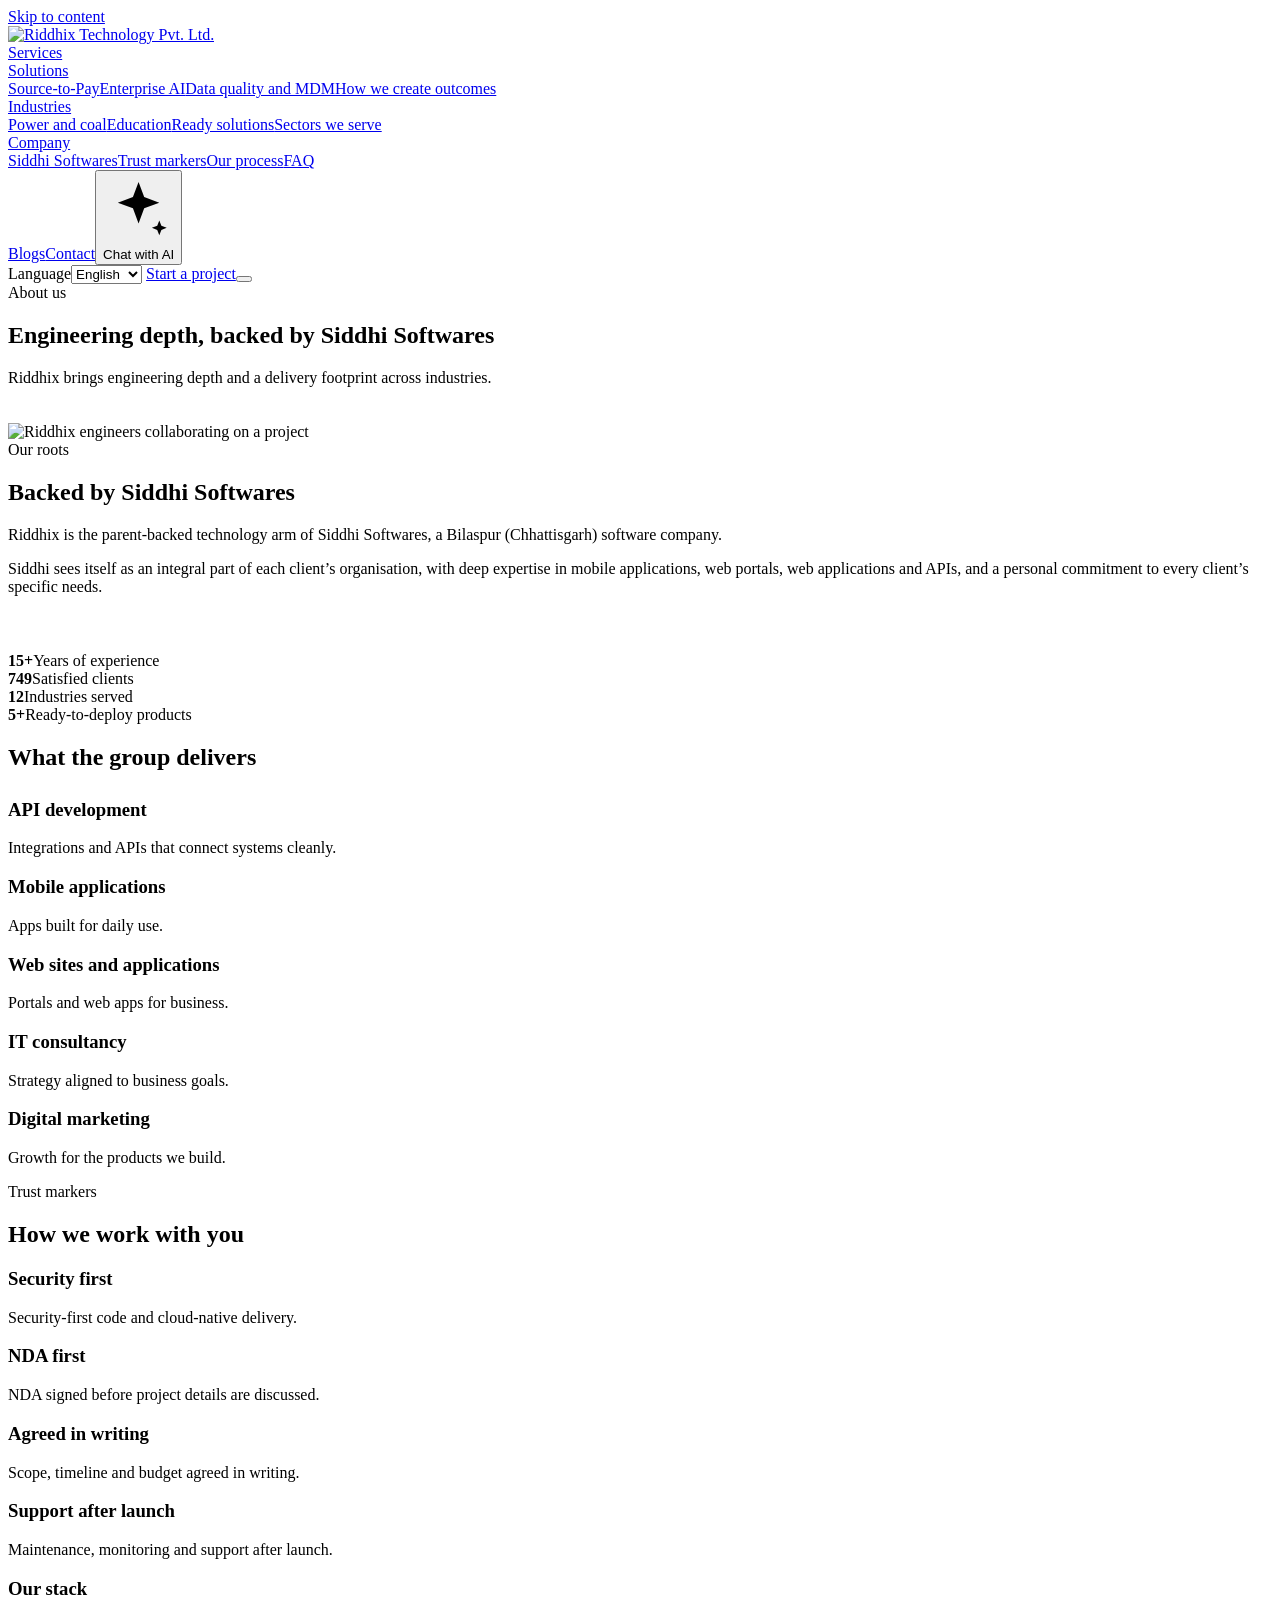
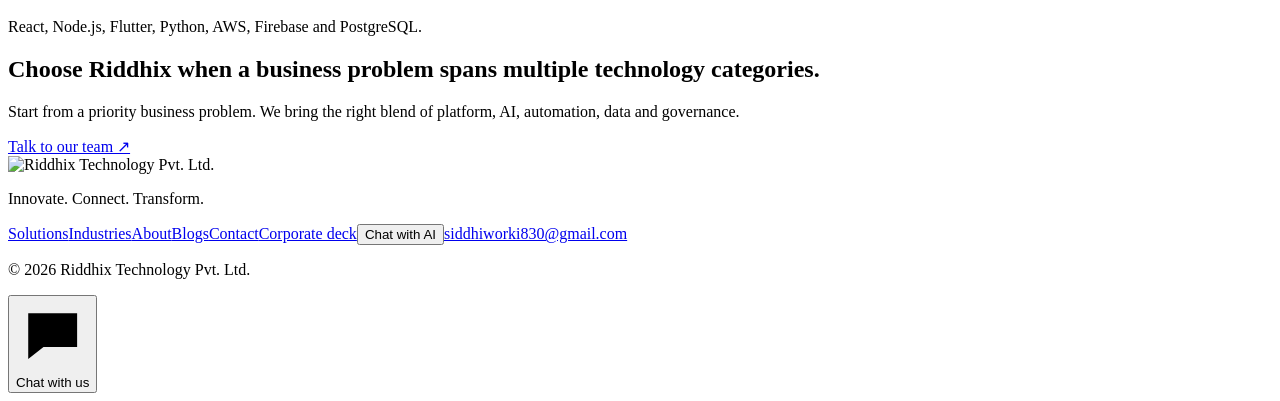
==== about.html @ 5552cc15 "Add files via upload" ====
<!DOCTYPE html><html lang="en"><head><meta charset="utf-8"><meta name="viewport" content="width=device-width,initial-scale=1"><title>About | Riddhix Technology</title><meta name="description" content="Riddhix is the technology arm of Siddhi Softwares, Bilaspur, with 15+ years of delivery."><meta name="theme-color" content="#050b1a"><link rel="icon" href="assets/favicon.png"><link rel="preconnect" href="https://fonts.googleapis.com"><link rel="preconnect" href="https://fonts.gstatic.com" crossorigin><link href="https://fonts.googleapis.com/css2?family=Instrument+Sans:wght@400;500;600&family=Spectral+SC:wght@500;600;700&family=Syne:wght@600;700;800&display=swap" rel="stylesheet"><link rel="stylesheet" href="css/style.css"><link rel="stylesheet" href="css/pages.css"></head><body><a class="skip" href="#top">Skip to content</a><header id="hd"><div class="w nav"><a href="index.html" class="brand"><img src="assets/logo.png" alt="Riddhix Technology Pvt. Ltd."></a>
<nav id="nv" aria-label="Primary"><a href="index.html#services">Services</a><div class="dd"><a class="dd-t" href="solutions.html">Solutions</a><div class="dd-m"><a href="solutions.html#s2p">Source-to-Pay</a><a href="solutions.html#ai">Enterprise AI</a><a href="solutions.html#data">Data quality and MDM</a><a href="solutions.html#outcomes">How we create outcomes</a></div></div><div class="dd"><a class="dd-t" href="industries.html">Industries</a><div class="dd-m"><a href="industries.html#power">Power and coal</a><a href="industries.html#education">Education</a><a href="industries.html#ready">Ready solutions</a><a href="index.html#sectors">Sectors we serve</a></div></div><div class="dd"><a class="dd-t" href="about.html">Company</a><div class="dd-m"><a href="about.html#siddhi">Siddhi Softwares</a><a href="about.html#trust">Trust markers</a><a href="index.html#process">Our process</a><a href="index.html#faq">FAQ</a></div></div><a href="blog.html">Blogs</a><a href="contact.html">Contact</a><button type="button" class="nv-chat" data-chat-open><svg viewBox="0 0 24 24" aria-hidden="true"><path d="M12 3l1.9 5.1L19 10l-5.1 1.9L12 17l-1.9-5.1L5 10l5.1-1.9z"/><path d="M19 16l.7 1.8L21.5 18.5l-1.8.7L19 21l-.7-1.8-1.8-.7 1.8-.7z"/></svg><span>Chat with AI</span></button></nav>
<label class="vh" for="lang">Language</label><select id="lang" class="lang-sel" aria-label="Language"><option value="en">English</option><option value="hi">हिन्दी</option><option value="es">Español</option><option value="ja">日本語</option></select>
<a href="contact.html" class="btn mag sm">Start a project</a><button id="bm" type="button" aria-label="Open menu" aria-expanded="false" aria-controls="nv"><span></span><span></span></button>
</div></header><main id="top" tabindex="-1"><section class="x-ph"><div class="w"><span class="tag">About us</span><h1>Engineering depth, backed by Siddhi Softwares</h1><p>Riddhix brings engineering depth and a delivery footprint across industries.</p></div></section>
<section class="x-sec" id="siddhi" style="padding-top:20px"><div class="w"><div class="x-split"><div class="x-panel"><img src="assets/img/team-engineers.jpg" alt="Riddhix engineers collaborating on a project" loading="lazy"></div><div><span class="tag">Our roots</span><h2>Backed by Siddhi Softwares</h2><p>Riddhix is the parent-backed technology arm of Siddhi Softwares, a Bilaspur (Chhattisgarh) software company.</p><p>Siddhi sees itself as an integral part of each client’s organisation, with deep expertise in mobile applications, web portals, web applications and APIs, and a personal commitment to every client’s specific needs.</p></div></div>
<div class="x-stats" style="margin-top:56px"><div class="x-stat x-b1"><b>15+</b><span>Years of experience</span></div><div class="x-stat x-b2"><b>749</b><span>Satisfied clients</span></div><div class="x-stat x-b3"><b>12</b><span>Industries served</span></div><div class="x-stat x-b4"><b>5+</b><span>Ready-to-deploy products</span></div></div></div></section>
<section class="x-sec x-alt"><div class="w"><h2>What the group delivers</h2><div class="x-grid x-g5" style="margin-top:28px"><div class="x-card x-b1"><h3>API development</h3><p>Integrations and APIs that connect systems cleanly.</p></div><div class="x-card x-b2"><h3>Mobile applications</h3><p>Apps built for daily use.</p></div><div class="x-card x-b3"><h3>Web sites and applications</h3><p>Portals and web apps for business.</p></div><div class="x-card x-b4"><h3>IT consultancy</h3><p>Strategy aligned to business goals.</p></div><div class="x-card x-b1"><h3>Digital marketing</h3><p>Growth for the products we build.</p></div></div></div></section>
<section class="x-sec" id="trust"><div class="w"><div class="x-split x-top"><div><span class="tag">Trust markers</span><h2>How we work with you</h2></div><div class="x-rows"><div class="x-row"><h3>Security first</h3><p>Security-first code and cloud-native delivery.</p></div><div class="x-row"><h3>NDA first</h3><p>NDA signed before project details are discussed.</p></div><div class="x-row"><h3>Agreed in writing</h3><p>Scope, timeline and budget agreed in writing.</p></div><div class="x-row"><h3>Support after launch</h3><p>Maintenance, monitoring and support after launch.</p></div><div class="x-row"><h3>Our stack</h3><p>React, Node.js, Flutter, Python, AWS, Firebase and PostgreSQL.</p></div></div></div></div></section><section class="x-sec"><div class="w"><div class="x-cta"><h2>Choose Riddhix when a business problem spans multiple technology categories.</h2><div><p>Start from a priority business problem. We bring the right blend of platform, AI, automation, data and governance.</p><a class="btn" href="contact.html">Talk to our team ↗</a></div></div></div></section></main><footer><div class="w ft"><img src="assets/logo.png" alt="Riddhix Technology Pvt. Ltd."><div class="ft-mid"><p>Innovate. Connect. Transform.</p><nav class="ft-nav" aria-label="Footer"><a href="solutions.html">Solutions</a><a href="industries.html">Industries</a><a href="about.html">About</a><a href="blog.html">Blogs</a><a href="contact.html">Contact</a><a href="assets/Riddhix-Corporate-Deck.pdf" download="Riddhix-Corporate-Deck.pdf">Corporate deck</a><button type="button" data-chat-open>Chat with AI</button><a href="mailto:siddhiworki830@gmail.com">siddhiworki830@gmail.com</a></nav></div><p class="ft-c">&copy; 2026 Riddhix Technology Pvt. Ltd.</p></div></footer><button type="button" class="chat-fab" id="chat-fab" data-chat-open aria-label="Chat with us"><svg viewBox="0 0 24 24" aria-hidden="true"><path d="M4 5h16v11H9l-5 4z"/></svg><span>Chat with us</span></button>

<div class="cx" id="chat" role="dialog" aria-modal="true" aria-labelledby="cx-title" aria-describedby="cx-sub" tabindex="-1" hidden>
<div class="cx-app">
<header class="cx-h"><button type="button" id="chat-close" class="cx-ib" aria-label="Close chat and return to the website"><svg viewBox="0 0 24 24" aria-hidden="true"><path d="M15 5l-7 7 7 7"/></svg></button>
<span class="av" aria-hidden="true">R</span><div class="chat-t"><b id="cx-title">Riddhix Assistant</b><small id="cx-sub"><i class="live"></i><span id="cx-status">Online &middot; replies instantly</span></small></div>
<select id="lang2" class="lang-sel" aria-label="Language"><option value="en">English</option><option value="hi">हिन्दी</option><option value="es">Español</option><option value="ja">日本語</option></select>
<button type="button" id="chat-reset" class="cx-ib" aria-label="Start a new conversation" title="New conversation"><svg viewBox="0 0 24 24" aria-hidden="true"><path d="M12 5v14M5 12h14"/></svg></button></header>
<div class="cx-body"><div class="chat-log" id="chat-log" role="log" aria-live="polite" aria-relevant="additions" aria-label="Conversation" tabindex="0">
<div class="cx-empty" id="cx-empty"><span class="av big" aria-hidden="true">R</span><h2>How can we help?</h2><p>Ask about our services, or tell us what you want to build. I&rsquo;ll ask a few questions and pass a clear brief to our team.</p>
<div class="cx-sug" role="group" aria-label="Suggested questions"><button type="button" class="qb">I need a website for my business</button><button type="button" class="qb">I want to build a mobile app</button><button type="button" class="qb">I need IoT monitoring for my devices</button><button type="button" class="qb">I need billing or custom software</button><button type="button" class="qb">Can AI or automation help my business?</button><button type="button" class="qb">How does your process work?</button></div></div>
</div><button type="button" id="cx-jump" class="cx-jump" hidden>New messages <svg viewBox="0 0 24 24" aria-hidden="true"><path d="M12 5v14M5 12l7 7 7-7"/></svg></button></div>
<div class="chat-qr" id="chat-qr"></div>
<form class="cx-in" id="chat-form" autocomplete="off"><label class="vh" for="chat-input">Type your message</label><textarea id="chat-input" name="message" rows="1" maxlength="1000" placeholder="Type your message&hellip;" enterkeyhint="send"></textarea><button type="submit" id="chat-send" aria-label="Send message"><svg viewBox="0 0 24 24" aria-hidden="true"><path d="M12 19V5M5 12l7-7 7 7"/></svg></button></form>
<p class="chat-note">Enter to send &middot; Shift+Enter for a new line. We never ask for passwords or card details.</p>
</div></div>

<script src="js/config.js"></script><script src="js/i18n.js"></script><script src="js/pages.js"></script><script src="js/chatbot.js"></script></body></html>
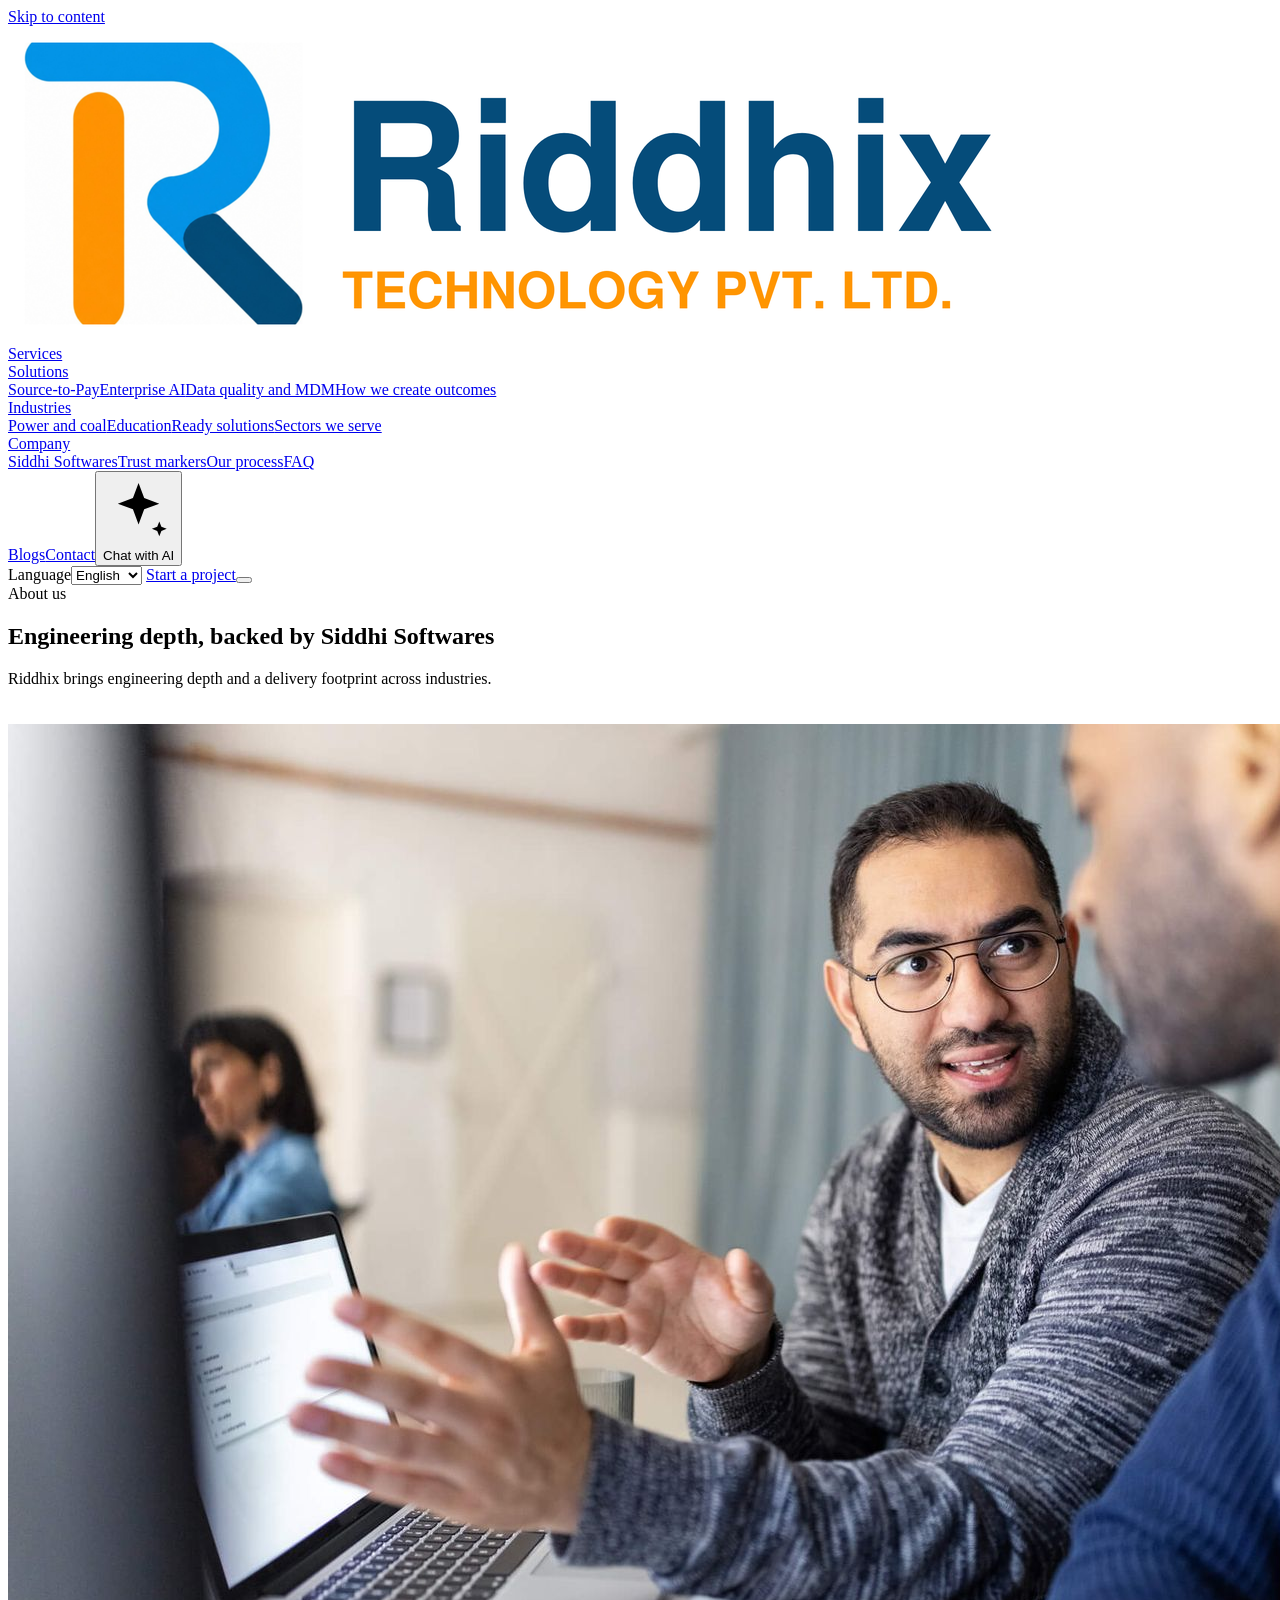
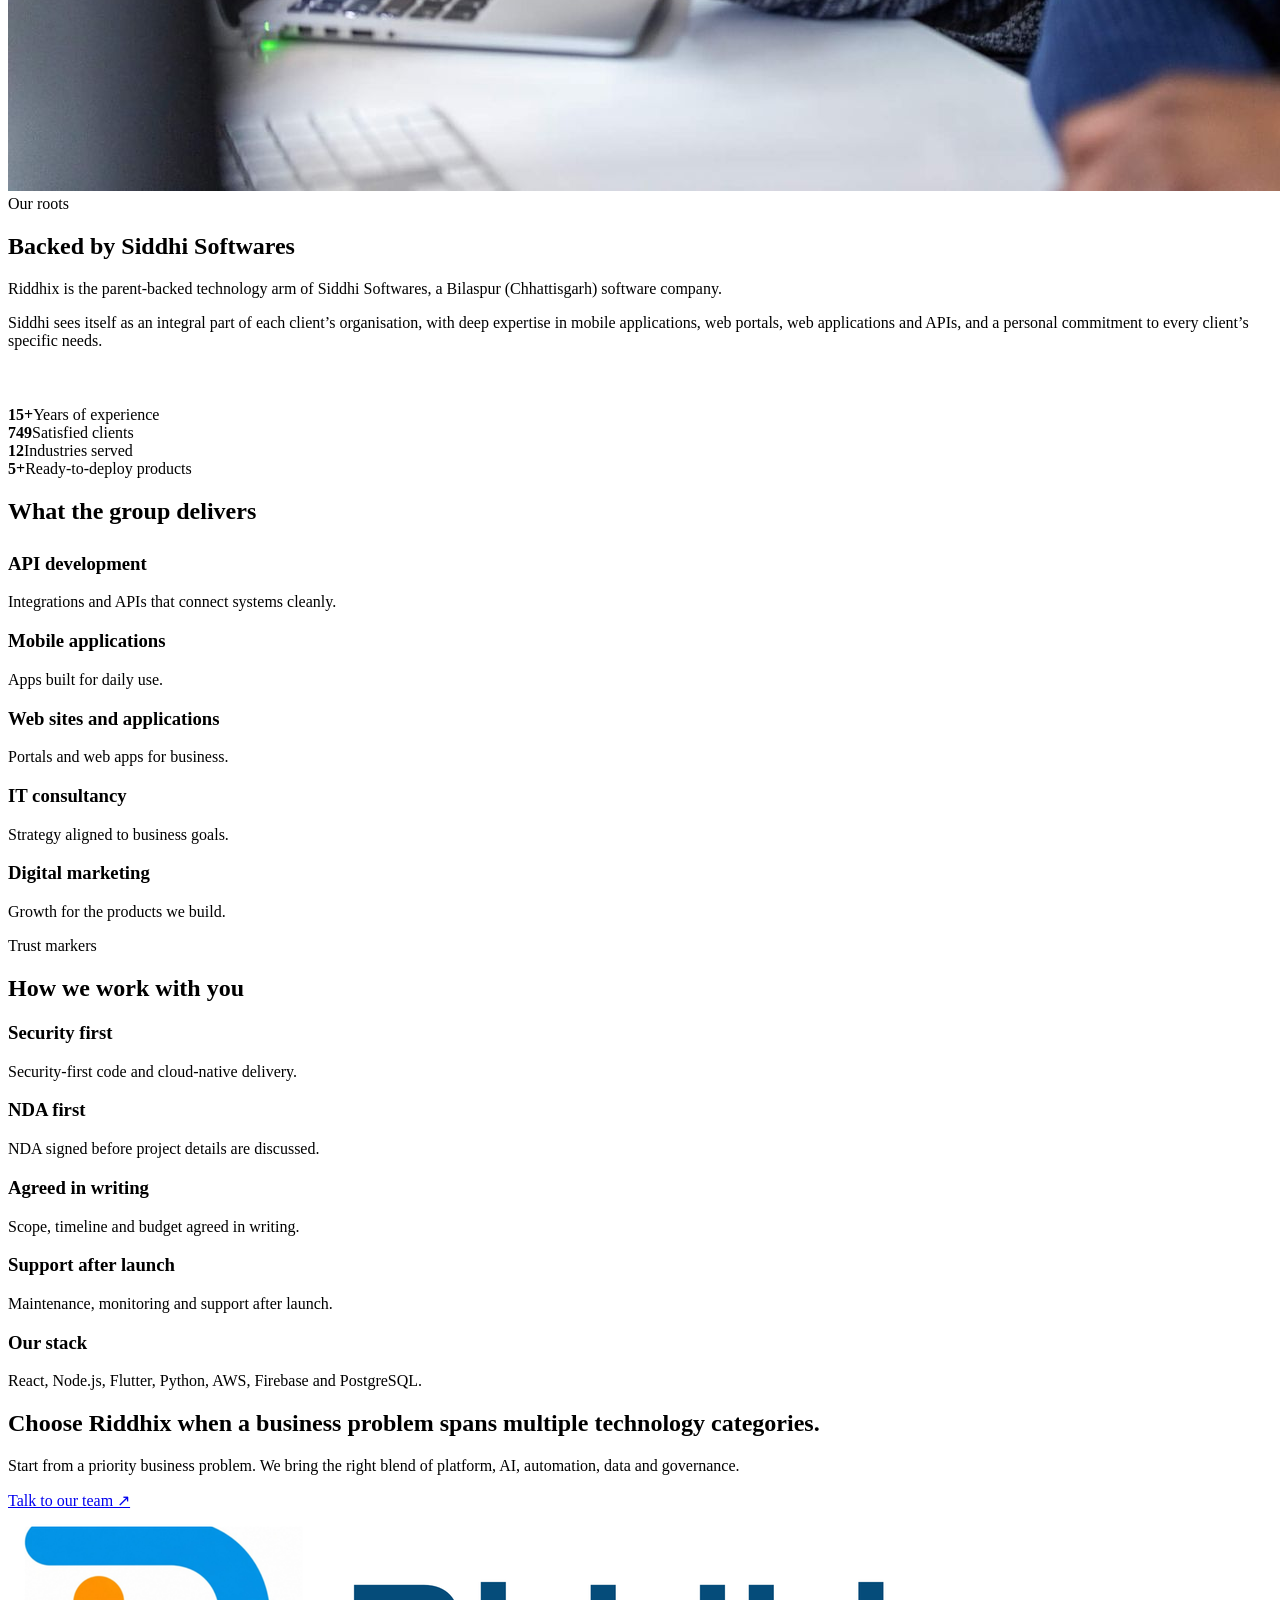
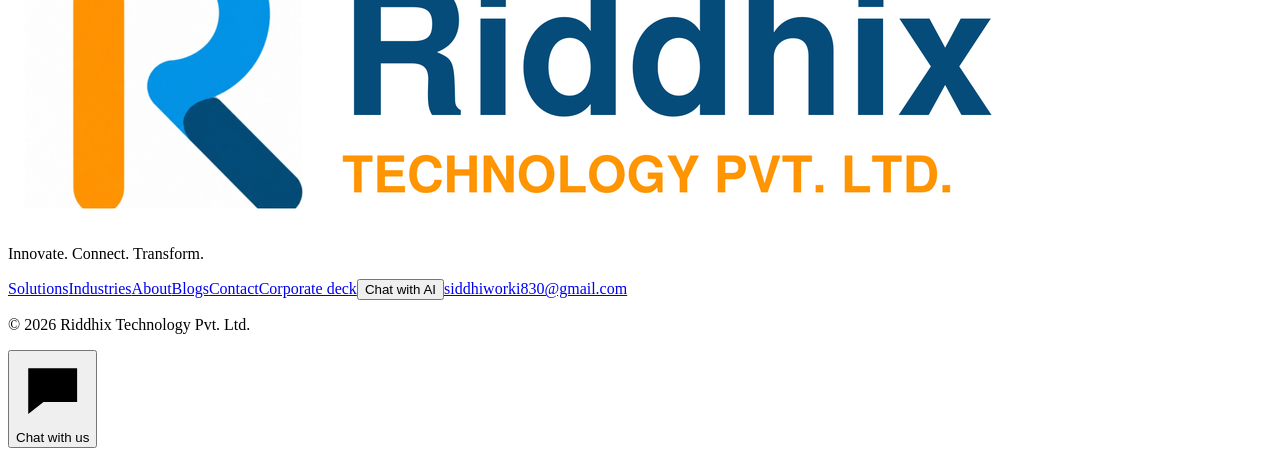
==== commit 86f7e4f4: "Add files via upload" ====
--- a/about.html
+++ b/about.html
@@ -3,7 +3,7 @@
 <label class="vh" for="lang">Language</label><select id="lang" class="lang-sel" aria-label="Language"><option value="en">English</option><option value="hi">हिन्दी</option><option value="es">Español</option><option value="ja">日本語</option></select>
 <a href="contact.html" class="btn mag sm">Start a project</a><button id="bm" type="button" aria-label="Open menu" aria-expanded="false" aria-controls="nv"><span></span><span></span></button>
 </div></header><main id="top" tabindex="-1"><section class="x-ph"><div class="w"><span class="tag">About us</span><h1>Engineering depth, backed by Siddhi Softwares</h1><p>Riddhix brings engineering depth and a delivery footprint across industries.</p></div></section>
-<section class="x-sec" id="siddhi" style="padding-top:20px"><div class="w"><div class="x-split"><div class="x-panel"><img src="assets/img/team-engineers.jpg" alt="Riddhix engineers collaborating on a project" loading="lazy"></div><div><span class="tag">Our roots</span><h2>Backed by Siddhi Softwares</h2><p>Riddhix is the parent-backed technology arm of Siddhi Softwares, a Bilaspur (Chhattisgarh) software company.</p><p>Siddhi sees itself as an integral part of each client’s organisation, with deep expertise in mobile applications, web portals, web applications and APIs, and a personal commitment to every client’s specific needs.</p></div></div>
+<section class="x-sec" id="siddhi" style="padding-top:20px"><div class="w"><div class="x-split"><div class="x-panel"><img src="assets/img/team-engineers.jpg" alt="Riddhix engineers collaborating on a project" loading="lazy" decoding="async"></div><div><span class="tag">Our roots</span><h2>Backed by Siddhi Softwares</h2><p>Riddhix is the parent-backed technology arm of Siddhi Softwares, a Bilaspur (Chhattisgarh) software company.</p><p>Siddhi sees itself as an integral part of each client’s organisation, with deep expertise in mobile applications, web portals, web applications and APIs, and a personal commitment to every client’s specific needs.</p></div></div>
 <div class="x-stats" style="margin-top:56px"><div class="x-stat x-b1"><b>15+</b><span>Years of experience</span></div><div class="x-stat x-b2"><b>749</b><span>Satisfied clients</span></div><div class="x-stat x-b3"><b>12</b><span>Industries served</span></div><div class="x-stat x-b4"><b>5+</b><span>Ready-to-deploy products</span></div></div></div></section>
 <section class="x-sec x-alt"><div class="w"><h2>What the group delivers</h2><div class="x-grid x-g5" style="margin-top:28px"><div class="x-card x-b1"><h3>API development</h3><p>Integrations and APIs that connect systems cleanly.</p></div><div class="x-card x-b2"><h3>Mobile applications</h3><p>Apps built for daily use.</p></div><div class="x-card x-b3"><h3>Web sites and applications</h3><p>Portals and web apps for business.</p></div><div class="x-card x-b4"><h3>IT consultancy</h3><p>Strategy aligned to business goals.</p></div><div class="x-card x-b1"><h3>Digital marketing</h3><p>Growth for the products we build.</p></div></div></div></section>
 <section class="x-sec" id="trust"><div class="w"><div class="x-split x-top"><div><span class="tag">Trust markers</span><h2>How we work with you</h2></div><div class="x-rows"><div class="x-row"><h3>Security first</h3><p>Security-first code and cloud-native delivery.</p></div><div class="x-row"><h3>NDA first</h3><p>NDA signed before project details are discussed.</p></div><div class="x-row"><h3>Agreed in writing</h3><p>Scope, timeline and budget agreed in writing.</p></div><div class="x-row"><h3>Support after launch</h3><p>Maintenance, monitoring and support after launch.</p></div><div class="x-row"><h3>Our stack</h3><p>React, Node.js, Flutter, Python, AWS, Firebase and PostgreSQL.</p></div></div></div></div></section><section class="x-sec"><div class="w"><div class="x-cta"><h2>Choose Riddhix when a business problem spans multiple technology categories.</h2><div><p>Start from a priority business problem. We bring the right blend of platform, AI, automation, data and governance.</p><a class="btn" href="contact.html">Talk to our team ↗</a></div></div></div></section></main><footer><div class="w ft"><img src="assets/logo.png" alt="Riddhix Technology Pvt. Ltd."><div class="ft-mid"><p>Innovate. Connect. Transform.</p><nav class="ft-nav" aria-label="Footer"><a href="solutions.html">Solutions</a><a href="industries.html">Industries</a><a href="about.html">About</a><a href="blog.html">Blogs</a><a href="contact.html">Contact</a><a href="assets/Riddhix-Corporate-Deck.pdf" download="Riddhix-Corporate-Deck.pdf">Corporate deck</a><button type="button" data-chat-open>Chat with AI</button><a href="mailto:siddhiworki830@gmail.com">siddhiworki830@gmail.com</a></nav></div><p class="ft-c">&copy; 2026 Riddhix Technology Pvt. Ltd.</p></div></footer><button type="button" class="chat-fab" id="chat-fab" data-chat-open aria-label="Chat with us"><svg viewBox="0 0 24 24" aria-hidden="true"><path d="M4 5h16v11H9l-5 4z"/></svg><span>Chat with us</span></button>
@@ -23,4 +23,4 @@
 <p class="chat-note">Enter to send &middot; Shift+Enter for a new line. We never ask for passwords or card details.</p>
 </div></div>
 
-<script src="js/config.js"></script><script src="js/i18n.js"></script><script src="js/pages.js"></script><script src="js/chatbot.js"></script></body></html>+<script defer src="js/config.js"></script><script defer src="js/i18n.js"></script><script defer src="js/pages.js"></script><script defer src="js/chatbot.js"></script></body></html>
